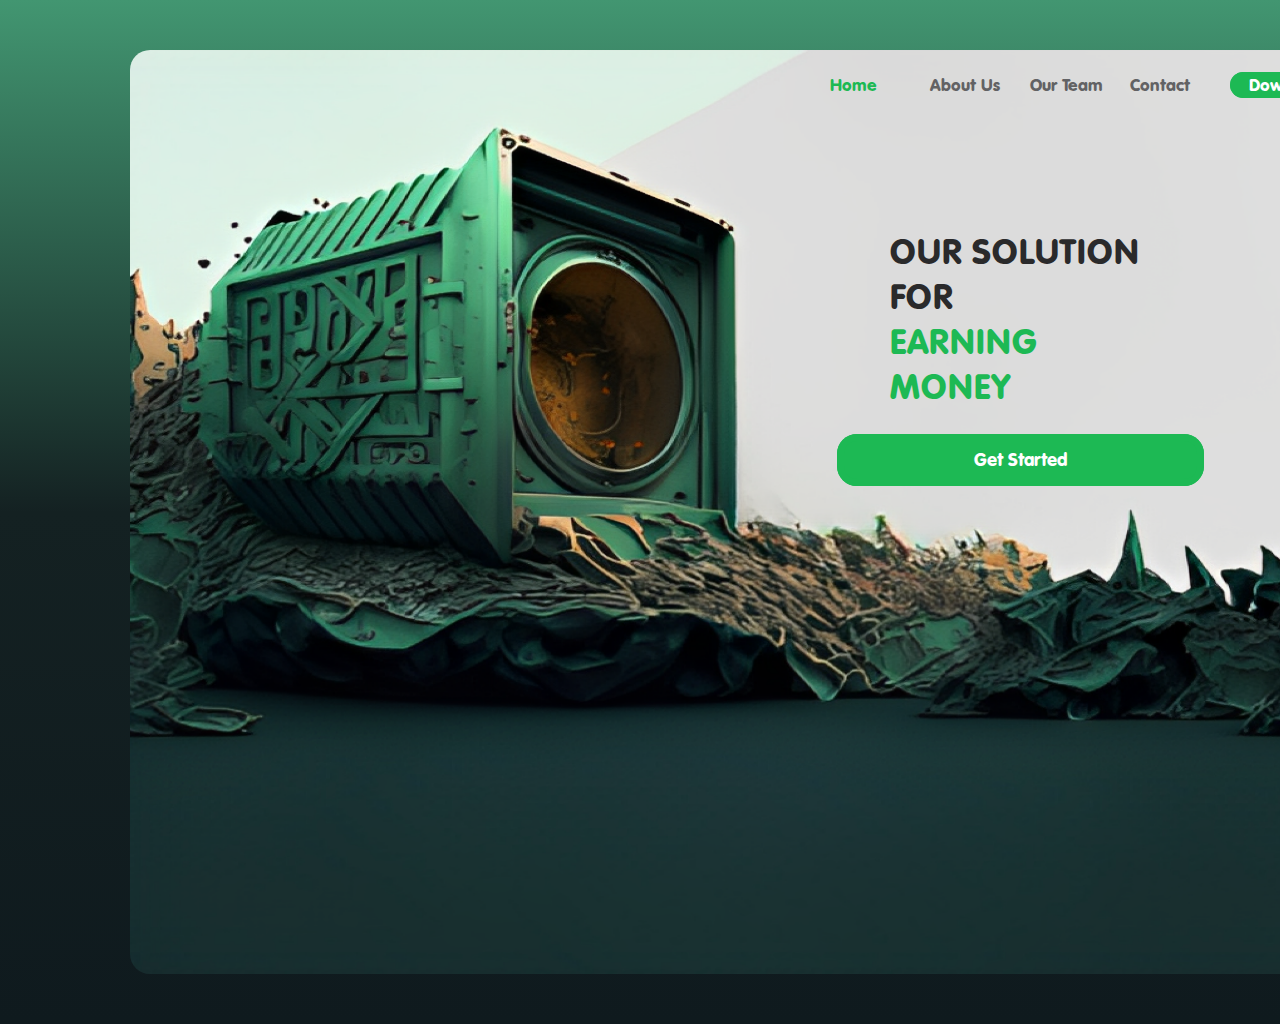
==== html/index.html @ 6575d985 "html grouped , tested dowlnoad navbar" ====
<!DOCTYPE html>
<html lang="en">
<head>
    <meta charset="UTF-8">
    <meta http-equiv="X-UA-Compatible" content="IE=edge">
    <meta name="viewport" content="width=device-width, initial-scale=1.0">
    <title>Document</title>
    <link rel="stylesheet" href="../css/index.css">
</head>
<body>
    <main>
        <header>
            <div class="wrapper">
                <div class="inner">
                    <div class="logo">
                        <img src="images/hopexx-removebg-preview 1.png" alt="">
                    </div>
                    <nav>
                        <ul>
                            <a href="index.html">
                                <li class="active">Home</li>
                            </a>
                            <a href="about.html">
                                <li>About Us</li>
                            </a>
                            <a href="our-team.html">
                                <li>Our Team</li>
                            </a>
                            <a href="email.html">
                                <li>Contact</li>
                            </a>
                            <a href="download.html">
                                <li><span class="btn1">Download</span></li>
                            </a>
                        </ul>
                    </nav>
                </div>
                <div class="header-content">
                    <p>OUR SOLUTION<br>FOR<br><span class="title">EARNING<br>MONEY</span></p>
                    <div class="header-btn">
                        <span class="btn2">Get Started</span>
                    </div>
                </div>
            </div>
        </header>
    </main>
</body>
</html>
---- css/index.css ----
@import url(myfont.css);
* {
    margin: 0;
    padding: 0;
    box-sizing: border-box;
}
main {
    width: 100%;
    overflow: hidden;
}
header {
    width: 100%;
    height: 1024px;
    background: linear-gradient(#429671, #142122, #0f1a1e);
    margin: auto;
    position: relative;
    overflow: hidden;
}
.wrapper {
    position: absolute;
    width: 1240px;
    height: 924px;
    background: #ccc url(../images/Home.png) no-repeat center/cover;
    margin-block: 50px;
    margin-inline: 130px;
    border-radius: 20px;
    -webkit-border-radius: 20px;
    -moz-border-radius: 20px;
    -ms-border-radius: 20px;
    -o-border-radius: 20px;
}
.inner {
    width: 100%;
    padding-inline: 40px;
}
.logo {
    width: 250px;
    height: 50px;
    float: left;
}
.logo img {
    width: 140px;
    vertical-align: middle;
    margin: 20px 60px;
    line-height: 70px;
}
nav {
    width: 500px;
    height: 70px;
    float: right;
}
nav ul {
    list-style-type: none;
}
nav ul li {
    width: 100px;
    height: 70px;
    line-height: 70px;
    float: left;
    cursor: pointer;
    font-size: 17px;
    font-family: vagr1;
    color: #626264;
}
nav ul li:hover {
    color: #1db954;
}
.active {
    color: #1db954;
}
.active:hover {
    color: #626264;
}
.btn1 {
    padding: 2px 18px;
    border-radius: 25px;
    border: 1px solid #1db954;
    background: #1db954;
    color: #fff;
    -webkit-border-radius: 25px;
    -moz-border-radius: 25px;
    -ms-border-radius: 25px;
    -o-border-radius: 25px;
}
.btn1:hover {
    background: #fff;
    color: #1db954;
}
.header-content {
    clear: both;
    width: 100%;
    padding: 110px;
    font-family: vagr1;
    line-height: 45px;
    margin-left: 650px;
}
.header-content p {
    font-size: 35px;
    color: #2a2a2b;
}
.title {
    color: #1db954;
}
.header-btn {
    position: absolute;
    width: 70%;
    height: 250px;
    top: 42%;
    left: 57%;
}
.header-btn .btn2 {
    padding: 8px 130px;
    background: #1db954;
    border: 7px solid #1db954;
    border-radius: 20px;
    -webkit-border-radius: 20px;
    -moz-border-radius: 20px;
    -ms-border-radius: 20px;
    -o-border-radius: 20px;
    text-align: center;
    color: #fff;
    cursor: pointer;
    font-size: 18px;
    line-height: 8px;
}
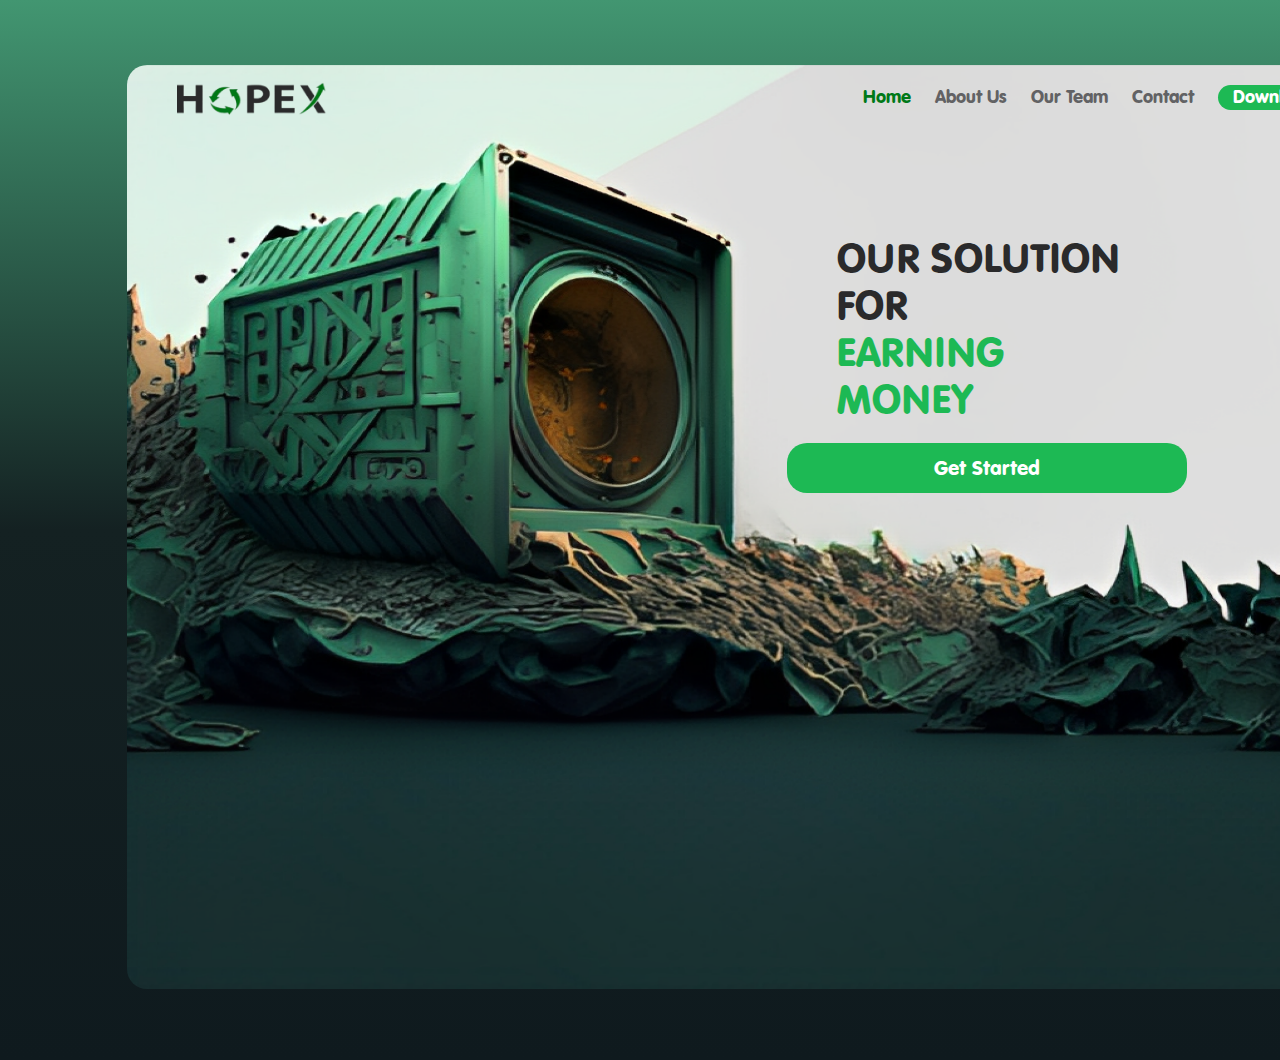
==== commit 59da09ab: "Home screen done" ====
--- a/html/index.html
+++ b/html/index.html
@@ -6,43 +6,50 @@
     <meta name="viewport" content="width=device-width, initial-scale=1.0">
     <title>Document</title>
     <link rel="stylesheet" href="../css/index.css">
+    <link rel="icon" href="../images/recycle.png">
+    <style>
+    </style>
 </head>
 <body>
     <main>
         <header>
-            <div class="wrapper">
-                <div class="inner">
-                    <div class="logo">
-                        <img src="images/hopexx-removebg-preview 1.png" alt="">
+            <section class="section1">
+                <div class="inner-section1">
+                    <div class=" logo ">
+                        <img src="../images/hopexx-removebg-preview 1.png " alt=" ">
                     </div>
                     <nav>
                         <ul>
                             <a href="index.html">
-                                <li class="active">Home</li>
+                                <li class="active hvr-underline-from-left">Home</li>
                             </a>
                             <a href="about.html">
-                                <li>About Us</li>
+                                <li class="hvr-underline-from-left">About Us</li>
                             </a>
                             <a href="our-team.html">
-                                <li>Our Team</li>
+                                <li class="hvr-underline-from-left">Our Team</li>
                             </a>
                             <a href="email.html">
-                                <li>Contact</li>
+                                <li class="hvr-underline-from-left">Contact</li>
                             </a>
                             <a href="download.html">
-                                <li><span class="btn1">Download</span></li>
+                                <li><button class="btn1">Download</button> </li>
                             </a>
                         </ul>
                     </nav>
                 </div>
-                <div class="header-content">
-                    <p>OUR SOLUTION<br>FOR<br><span class="title">EARNING<br>MONEY</span></p>
-                    <div class="header-btn">
-                        <span class="btn2">Get Started</span>
+                <div class="section1-content">
+                    <div class="section1-content1">
+                        <p> <span>OUR SOLUTION<br>FOR</span>
+                            <span class=" animate__animated animate__flash"><br>EARNING<br>MONEY</span></p>
+                    </div>
+                    <div class="section1-content2">
+                        <a href="download.html"><button class="btn2">Get Started</button></a>
                     </div>
                 </div>
-            </div>
+            </section>
         </header>
     </main>
+    <script src="script.js"></script>
 </body>
 </html>--- a/css/index.css
+++ b/css/index.css
@@ -1,125 +1,122 @@
 @import url(myfont.css);
+@import url(animate.css);
+@import url(all.css);
+@import url(hover.css);
 * {
     margin: 0;
     padding: 0;
     box-sizing: border-box;
-}
-main {
-    width: 100%;
-    overflow: hidden;
+    font-family: vagr1;
 }
 header {
     width: 100%;
-    height: 1024px;
+    min-height: 1060px;
     background: linear-gradient(#429671, #142122, #0f1a1e);
-    margin: auto;
     position: relative;
-    overflow: hidden;
 }
-.wrapper {
+.section1 {
+    width: 1240px;
+    min-height: 924px;
     position: absolute;
-    width: 1240px;
-    height: 924px;
-    background: #ccc url(../images/Home.png) no-repeat center/cover;
-    margin-block: 50px;
-    margin-inline: 130px;
+    background: url(../images/Home.png) no-repeat center/cover;
     border-radius: 20px;
     -webkit-border-radius: 20px;
     -moz-border-radius: 20px;
     -ms-border-radius: 20px;
     -o-border-radius: 20px;
+    margin: 65px 127px;
 }
-.inner {
-    width: 100%;
-    padding-inline: 40px;
+.inner-section1 {
+    display: flex;
+    justify-content: space-between;
 }
 .logo {
     width: 250px;
-    height: 50px;
-    float: left;
+    min-height: 50px;
+    margin: 10px 50px
 }
 .logo img {
-    width: 140px;
-    vertical-align: middle;
-    margin: 20px 60px;
-    line-height: 70px;
+    width: 150px;
+    min-height: 30px;
 }
 nav {
-    width: 500px;
-    height: 70px;
-    float: right;
+    width: 40%;
+    min-height: 20px;
+    margin-inline: 20px;
 }
 nav ul {
-    list-style-type: none;
+    display: flex;
 }
 nav ul li {
-    width: 100px;
-    height: 70px;
-    line-height: 70px;
-    float: left;
-    cursor: pointer;
-    font-size: 17px;
-    font-family: vagr1;
+    list-style-type: none;
+    justify-content: flex-end;
+    margin: 12px 12px;
+    line-height: 40px;
     color: #626264;
+    font-size: 18px;
 }
-nav ul li:hover {
-    color: #1db954;
+ul a {
+    text-decoration: none;
 }
 .active {
-    color: #1db954;
+    color: #007918;
 }
 .active:hover {
     color: #626264;
 }
+li:hover {
+    color: #007918;
+}
 .btn1 {
-    padding: 2px 18px;
-    border-radius: 25px;
-    border: 1px solid #1db954;
+    width: 110px;
+    height: 25px;
     background: #1db954;
     color: #fff;
-    -webkit-border-radius: 25px;
-    -moz-border-radius: 25px;
-    -ms-border-radius: 25px;
-    -o-border-radius: 25px;
+    border: none;
+    border-radius: 30px;
+    -webkit-border-radius: 30px;
+    -moz-border-radius: 30px;
+    -ms-border-radius: 30px;
+    -o-border-radius: 30px;
+    font-size: 18px;
+    cursor: pointer;
 }
-.btn1:hover {
-    background: #fff;
+.section1-content {
+    /* display: flex;
+    flex-direction: column;
+    align-items: center;
+    margin-block: 200px; */
+    position: absolute;
+    right: 130px;
+    top: 170px;
+}
+.section1-content1 {
+    margin-inline: 100px;
+}
+.section1-content p {
+    font-size: 40px;
+}
+.section1-content span:nth-last-of-type(2) {
+    color: #2a2a2b;
+}
+.section1-content span:nth-last-of-type(1) {
     color: #1db954;
 }
-.header-content {
-    clear: both;
-    width: 100%;
-    padding: 110px;
-    font-family: vagr1;
-    line-height: 45px;
-    margin-left: 650px;
+.section1-content2 {
+    margin-top: 20px;
+    margin-inline: 50px;
 }
-.header-content p {
-    font-size: 35px;
-    color: #2a2a2b;
-}
-.title {
-    color: #1db954;
-}
-.header-btn {
-    position: absolute;
-    width: 70%;
-    height: 250px;
-    top: 42%;
-    left: 57%;
-}
-.header-btn .btn2 {
-    padding: 8px 130px;
-    background: #1db954;
-    border: 7px solid #1db954;
+.btn2 {
+    width: 400px;
+    height: 50px;
     border-radius: 20px;
     -webkit-border-radius: 20px;
     -moz-border-radius: 20px;
     -ms-border-radius: 20px;
     -o-border-radius: 20px;
-    text-align: center;
+    border-style: none;
+    font-size: 20px;
     color: #fff;
+    background: #1db954;
     cursor: pointer;
-    font-size: 18px;
-    line-height: 8px;
 }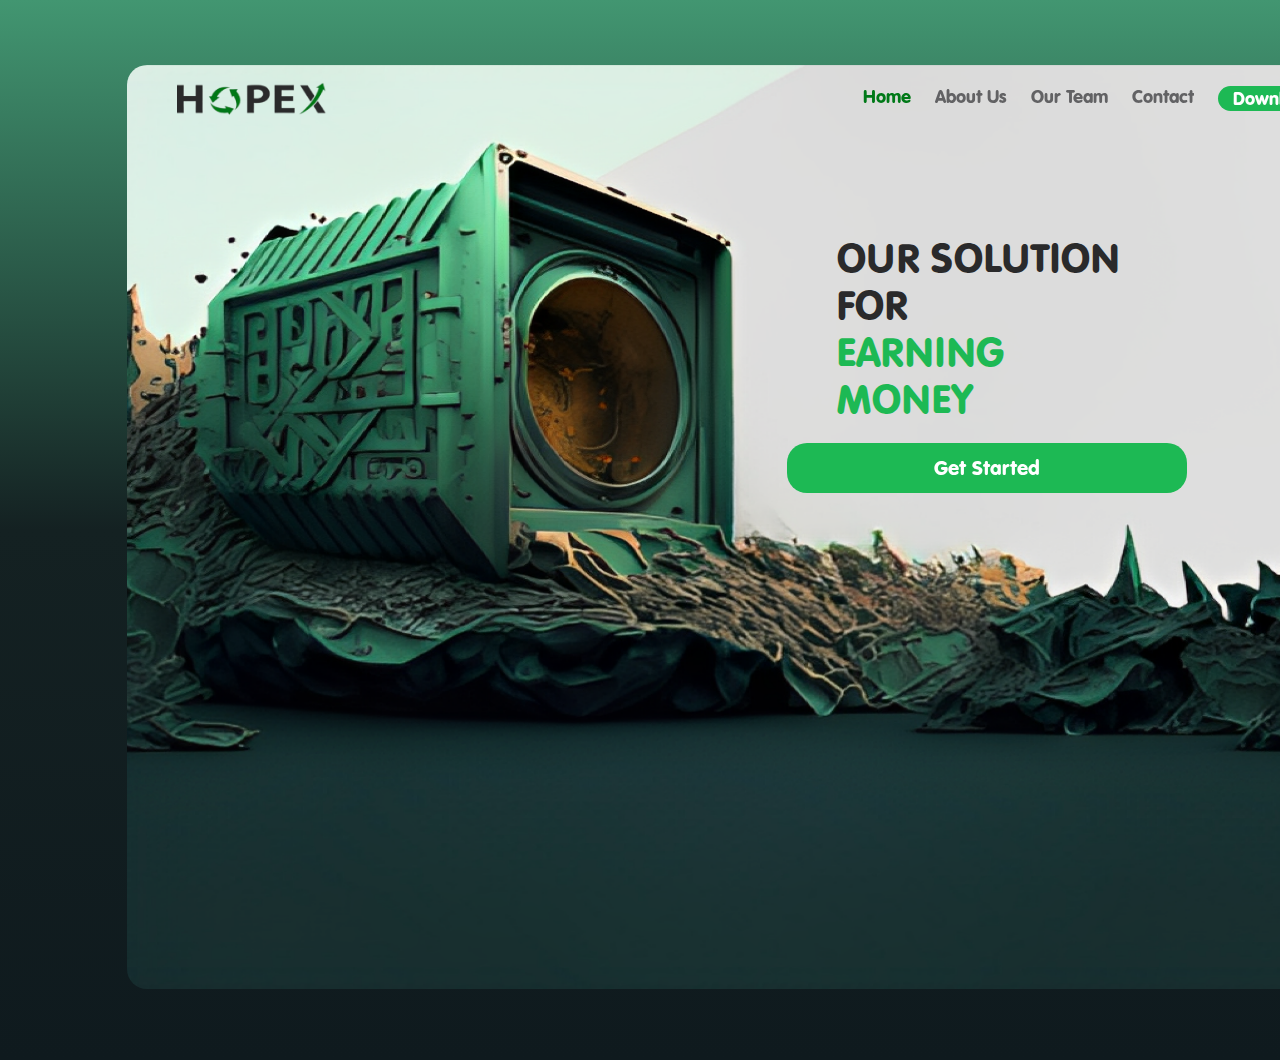
==== commit be03764e: "updated style name" ====
--- a/html/index.html
+++ b/html/index.html
@@ -5,7 +5,7 @@
     <meta http-equiv="X-UA-Compatible" content="IE=edge">
     <meta name="viewport" content="width=device-width, initial-scale=1.0">
     <title>Document</title>
-    <link rel="stylesheet" href="../css/index.css">
+    <link rel="stylesheet" href="../css/style.css">
     <link rel="icon" href="../images/recycle.png">
     <style>
     </style>
@@ -33,7 +33,7 @@
                                 <li class="hvr-underline-from-left">Contact</li>
                             </a>
                             <a href="download.html">
-                                <li><button class="btn1">Download</button> </li>
+                                <li><button class="btn1 hvr-grow-shadow">Download</button> </li>
                             </a>
                         </ul>
                     </nav>
@@ -44,12 +44,12 @@
                             <span class=" animate__animated animate__flash"><br>EARNING<br>MONEY</span></p>
                     </div>
                     <div class="section1-content2">
-                        <a href="download.html"><button class="btn2">Get Started</button></a>
+                        <a href="download.html"><button class="btn2 hvr-grow-shadow">Get Started</button></a>
                     </div>
                 </div>
             </section>
         </header>
     </main>
-    <script src="script.js"></script>
+    <script src="../script.js"></script>
 </body>
 </html>--- a/css/style.css
+++ b/css/style.css
@@ -0,0 +1,129 @@
+@import url(myfont.css);
+@import url(animate.css);
+@import url(all.css);
+@import url(hover.css);
+* {
+    margin: 0;
+    padding: 0;
+    box-sizing: border-box;
+    font-family: vagr1;
+}
+header {
+    width: 100%;
+    min-height: 1060px;
+    background: linear-gradient(#429671, #142122, #0f1a1e);
+    position: relative;
+    overflow: hidden;
+}
+.section1 {
+    width: 1240px;
+    min-height: 924px;
+    position: absolute;
+    background: url(../images/Home.png) no-repeat center/cover;
+    border-radius: 20px;
+    -webkit-border-radius: 20px;
+    -moz-border-radius: 20px;
+    -ms-border-radius: 20px;
+    -o-border-radius: 20px;
+    margin: 65px 127px;
+    overflow: hidden;
+}
+.inner-section1 {
+    display: flex;
+    justify-content: space-between;
+}
+.logo {
+    width: 250px;
+    min-height: 50px;
+    margin: 10px 50px
+}
+.logo img {
+    width: 150px;
+    min-height: 30px;
+}
+nav {
+    width: 40%;
+    min-height: 20px;
+    margin-inline: 20px;
+}
+nav ul {
+    display: flex;
+}
+nav ul li {
+    list-style-type: none;
+    justify-content: flex-end;
+    margin: 12px 12px;
+    line-height: 40px;
+    color: #626264;
+    font-size: 18px;
+}
+ul a {
+    text-decoration: none;
+}
+.active {
+    color: #007918;
+}
+.active:hover {
+    color: #626264;
+}
+li:hover {
+    color: #007918;
+}
+.btn1 {
+    width: 110px;
+    height: 25px;
+    background: #1db954;
+    color: #fff;
+    border: none;
+    border-radius: 30px;
+    -webkit-border-radius: 30px;
+    -moz-border-radius: 30px;
+    -ms-border-radius: 30px;
+    -o-border-radius: 30px;
+    font-size: 18px;
+    cursor: pointer;
+}
+.btn1:hover {
+    background: #fff;
+    color: #007918;
+}
+/****/
+.section1-content {
+    /* display: flex;
+    flex-direction: column;
+    align-items: center;
+    margin-block: 200px; */
+    position: absolute;
+    right: 130px;
+    top: 170px;
+}
+.section1-content1 {
+    margin-inline: 100px;
+}
+.section1-content p {
+    font-size: 40px;
+}
+.section1-content span:nth-last-of-type(2) {
+    color: #2a2a2b;
+}
+.section1-content span:nth-last-of-type(1) {
+    color: #1db954;
+}
+.section1-content2 {
+    margin-top: 20px;
+    margin-inline: 50px;
+}
+.btn2 {
+    width: 400px;
+    height: 50px;
+    border-radius: 20px;
+    -webkit-border-radius: 20px;
+    -moz-border-radius: 20px;
+    -ms-border-radius: 20px;
+    -o-border-radius: 20px;
+    border-style: none;
+    font-size: 20px;
+    color: #fff;
+    background: #1db954;
+    cursor: pointer;
+}